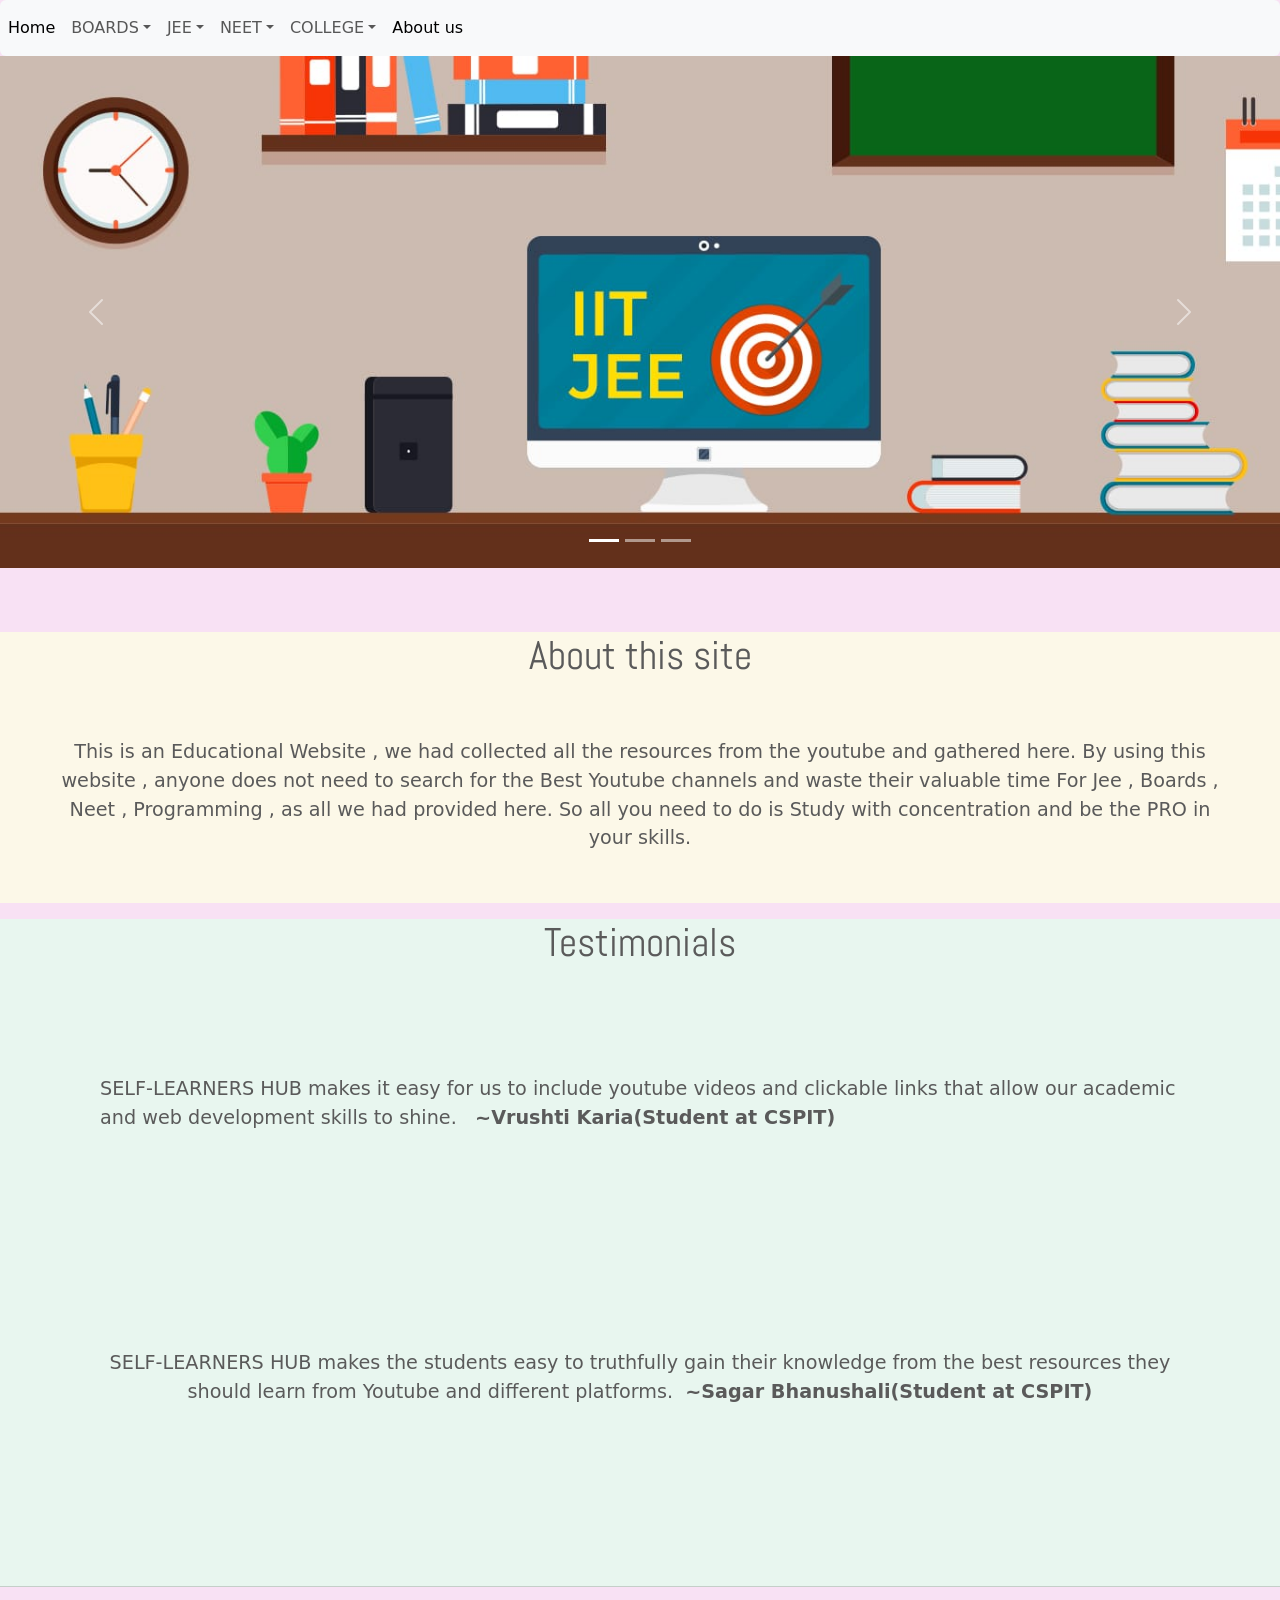
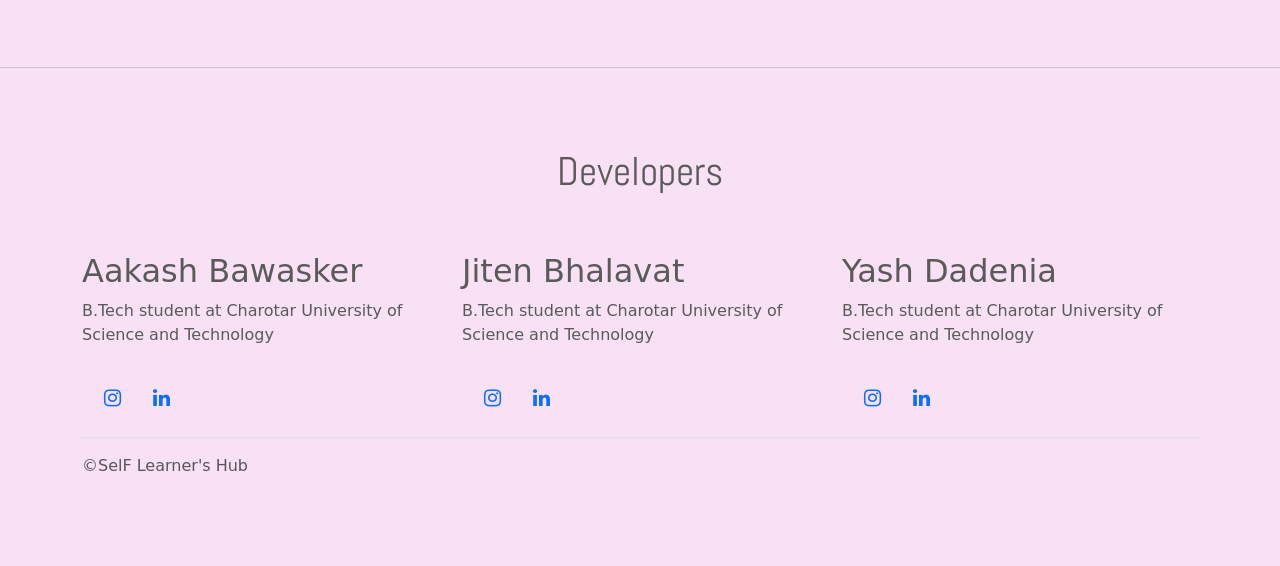
==== index.html @ 639da30c "New educational site" ====
<!doctype html>
<html lang="en">
  <head>
    <meta charset="utf-8">
    <meta name="viewport" content="width=device-width, initial-scale=1">
    <meta name="description" content="">
    <meta name="author" content="Mark Otto, Jacob Thornton, and Bootstrap contributors">
    <meta name="generator" content="Hugo 0.88.1">
    <title>S-L HUB</title>

    <link rel="canonical" href="https://getbootstrap.com/docs/5.1/examples/carousel/">
    <link rel="preconnect" href="https://fonts.googleapis.com">
 <link rel="preconnect" href="https://fonts.gstatic.com" crossorigin>
 <link href="https://fonts.googleapis.com/css2?family=Josefin+Sans&family=Noto+Sans+Mono:wght@300&display=swap" rel="stylesheet">
 <link rel="stylesheet" href="https://cdnjs.cloudflare.com/ajax/libs/font-awesome/4.7.0/css/font-awesome.min.css">

    <!-- Bootstrap core CSS -->
    <link href="https://cdn.jsdelivr.net/npm/bootstrap@5.1.3/dist/css/bootstrap.min.css" rel="stylesheet" integrity="sha384-1BmE4kWBq78iYhFldvKuhfTAU6auU8tT94WrHftjDbrCEXSU1oBoqyl2QvZ6jIW3" crossorigin="anonymous">

<link href="../assets/dist/css/bootstrap.min.css" rel="stylesheet">

<link rel="preconnect" href="https://fonts.googleapis.com">
<link rel="preconnect" href="https://fonts.gstatic.com" crossorigin>
<link href="https://fonts.googleapis.com/css2?family=Abel&display=swap" rel="stylesheet">

    <style>
      .bd-placeholder-img {
        font-size: 1.125rem;
        text-anchor: middle;
        -webkit-user-select: none;
        -moz-user-select: none;
        user-select: none;
      }

      @media (min-width: 768px) {
        .bd-placeholder-img-lg {
          font-size: 3.5rem;
        }
      }




    </style>


    <!-- Custom styles for this template -->
    <link href="style.css" rel="stylesheet">
  </head>
  <body>


<main>
  <nav class="navbar navbar-expand-lg navbar-light bg-light rounded" aria-label="Eleventh navbar example">


        <div class="collapse navbar-collapse" id="navbarsExample09">
          <ul class="navbar-nav me-auto mb-2 mb-lg-0">
            <li class="nav-item">
              <a class="nav-link active" aria-current="page" href="#">Home</a>
            </li>

            <li class="nav-item dropdown">
              <a class="nav-link dropdown-toggle" href="#" id="dropdown09" data-bs-toggle="dropdown" aria-expanded="false">BOARDS</a>
              <ul class="dropdown-menu" aria-labelledby="dropdown09">
                <li><a class="dropdown-item" href="real11&12.html"  target="_blank">Physics</a></li>
                <li><a class="dropdown-item" href="realchemboards.html" target="_blank">Chemistry</a></li>
                <li><a class="dropdown-item" href="Boards Maths.html" target="_blank">Maths</a></li>
                <li><a class="dropdown-item" href="biology neet.html" target="_blank">Biology</a></li>
              </ul>
            </li>
            <li class="nav-item dropdown">
              <a class="nav-link dropdown-toggle" href="#" id="dropdown09" data-bs-toggle="dropdown" aria-expanded="false">JEE</a>
              <ul class="dropdown-menu" aria-labelledby="dropdown09">
                <li><a class="dropdown-item" href="realjee.html" target="_blank">Physics</a></li>
                <li><a class="dropdown-item" href="realchemjee.html" target="_blank">Chemistry</a></li>
                <li><a class="dropdown-item" href="JEE MATHS.html" target="_blank">Maths</a></li>
              </ul>
            </li>
            <li class="nav-item dropdown">
              <a class="nav-link dropdown-toggle" href="#" id="dropdown09" data-bs-toggle="dropdown" aria-expanded="false">NEET</a>
              <ul class="dropdown-menu" aria-labelledby="dropdown09">
                <li><a class="dropdown-item" href="physics neet.html" target="_blank">Physics</a></li>
                <li><a class="dropdown-item" href="chemistry neet.html" target="_blank">Chemistry</a></li>
                <li><a class="dropdown-item" href="biology neet.html" target="_blank">Biology</a></li>
              </ul>
            </li>
            <li class="nav-item dropdown">
              <a class="nav-link dropdown-toggle" href="#" id="dropdown09" data-bs-toggle="dropdown" aria-expanded="false">COLLEGE</a>
              <ul class="dropdown-menu" aria-labelledby="dropdown09">
                <li><a class="dropdown-item" href="realwebdevelopment.html" target="_blank">Web-dev</a></li>
                <li><a class="dropdown-item" href="realde.html" target="_blank">Digital electronics</a></li>
                <li><a class="dropdown-item" href="realdcn (1).html" target="_blank">Computer Networking</a></li>
                <li><a class="dropdown-item" href="realprogram.html" target="_blank">Programming</a></li>
              </ul>
            </li>
            <li class="nav-item">
              <a class="nav-link active" aria-current="page" href="#">About us</a>
            </li>
            <li class="nav-item1">
              <a class="nav-link active" aria-current="page" href="#">SELF-LEARNERS HUB</a>
            </li>

          </ul>


        </div>
      </div>
    </nav>

  <div id="myCarousel" class="carousel slide" data-bs-ride="carousel">
    <div class="carousel-indicators">
      <button type="button" data-bs-target="#myCarousel" data-bs-slide-to="0" class="active" aria-current="true" aria-label="Slide 1"></button>
      <button type="button" data-bs-target="#myCarousel" data-bs-slide-to="1" aria-label="Slide 2"></button>
      <button type="button" data-bs-target="#myCarousel" data-bs-slide-to="2" aria-label="Slide 3"></button>
    </div>
    <div class="carousel-inner">
      <div class="carousel-item active">
        <svg class="bd-placeholder-img" width="100%" height="100%" xmlns="http://www.w3.org/2000/svg" aria-hidden="true" preserveAspectRatio="xMidYMid slice" focusable="false"><rect width="100%" height="100%" fill="#777"/></svg>
          <img src="iitjee.jpeg" alt="">
        <div class="container">

        </div>
      </div>
      <div class="carousel-item">
        <svg class="bd-placeholder-img" width="100%" height="100%" xmlns="http://www.w3.org/2000/svg" aria-hidden="true" preserveAspectRatio="xMidYMid slice" focusable="false"><rect width="100%" height="100%" fill="#777"/></svg>
       <img src="smart_medicine_main-800x450.jpg" alt="">
        <div class="container">

        </div>
      </div>
      <div class="carousel-item">
        <svg class="bd-placeholder-img" width="100%" height="100%" xmlns="http://www.w3.org/2000/svg" aria-hidden="true" preserveAspectRatio="xMidYMid slice" focusable="false"><rect width="100%" height="100%" fill="#777"/></svg>
         <img src="desktop-source-code-and-wallpaper-by-coding-and-programming-free-photo.jpg" alt="">
        <div class="container">

        </div>
      </div>
    </div>
    <button class="carousel-control-prev" type="button" data-bs-target="#myCarousel" data-bs-slide="prev">
      <span class="carousel-control-prev-icon" aria-hidden="true"></span>
      <span class="visually-hidden">Previous</span>
    </button>
    <button class="carousel-control-next" type="button" data-bs-target="#myCarousel" data-bs-slide="next">
      <span class="carousel-control-next-icon" aria-hidden="true"></span>
      <span class="visually-hidden">Next</span>
    </button>
  </div>


<div class="abouts">
  <h1 class="about">About this site</h1>
  <p class="para">This is an Educational Website , we had collected all the resources from the youtube and gathered here.
By using this website , anyone does not need to search for the Best Youtube channels and waste their valuable time For Jee , Boards , Neet , Programming , as all we had provided here.
 So all you need to do is Study  with concentration and be the PRO in your skills.</p>
</div>

<div class="Testimonials">
  <h1 class="about">Testimonials</h1>
  <p class="rev">SELF-LEARNERS  HUB makes it easy for us to include youtube videos and clickable links that allow our academic and web development skills to shine. &nbsp <strong>~Vrushti Karia(Student at CSPIT)</strong></p>
  <p class="rev2">SELF-LEARNERS HUB makes the students easy to truthfully gain their knowledge from the best resources they should learn from Youtube and different platforms.  &nbsp<strong>~Sagar Bhanushali(Student at CSPIT)</strong></p>
  <hr class="featurette-divider">

</div>
<hr class="featurette-divider">
  <div class="container">
    <h1 class="dev">Developers</h1>
    <br>
    <br>
    <div class="row">
      <div class="col-lg-4">

        <h2>Aakash Bawasker</h2>
        <p>B.Tech student at Charotar University of Science and Technology</p>
        <a href="https://www.instagram.com/aakash_bawasker/" class="fa fa-instagram"  ></a>
        <a href="https://www.linkedin.com/in/aakash-bawasker-bb11561b8/" class="fa fa-linkedin" ></a>
      </div><!-- /.col-lg-4 -->
      <div class="col-lg-4">

        <h2>Jiten Bhalavat</h2>
        <p>B.Tech student at Charotar University of Science and Technology</p>
        <a href="https://www.instagram.com/realistic_jiten054/" class="fa fa-instagram"  ></a>
        <a href="https://www.linkedin.com/in/jiten-bhalavat-812603209/" class="fa fa-linkedin" ></a>
      </div><!-- /.col-lg-4 -->
      <div class="col-lg-4">

        <h2>Yash Dadenia</h2>
        <p>B.Tech student at Charotar University of Science and Technology</p>
        <a href="https://www.instagram.com/yash_ash11/" class="fa fa-instagram"  ></a>
        <a href="https://www.linkedin.com/in/yash-dedania-49b08720b/" class="fa fa-linkedin" ></a>
      </div><!-- /.col-lg-4 -->
    </div><!-- /.row -->
    <footer class="d-flex flex-wrap justify-content-between align-items-center py-3 my-4 border-top">
      <div class="col-md-4 d-flex align-items-center">

        <span class="text-muted">&copy;SelF Learner's Hub</span>
        <!-- Instagram -->



      </div>


    </footer>
  </div>
</main>

<script src="https://cdn.jsdelivr.net/npm/bootstrap@5.1.3/dist/js/bootstrap.bundle.min.js" integrity="sha384-ka7Sk0Gln4gmtz2MlQnikT1wXgYsOg+OMhuP+IlRH9sENBO0LRn5q+8nbTov4+1p" crossorigin="anonymous"></script>

    <script src="../assets/dist/js/bootstrap.bundle.min.js"></script>


  </body>
</html>
---- style.css ----
/* GLOBAL STYLES
-------------------------------------------------- */
/* Padding below the footer and lighter body text */

body {

  padding-bottom: 3rem;
  color: #5a5a5a;
  background-color: #F8E1F4;
}


/* CUSTOMIZE THE CAROUSEL
-------------------------------------------------- */

/* Carousel base class */
.carousel {
  margin-bottom: 4rem;
}
/* Since positioning the image, we need to help out the caption */
.carousel-caption {
  bottom: 3rem;
  z-index: 10;
}

/* Declare heights because of positioning of img element */
.carousel-item {
  height: 32rem;
}
.carousel-item > img {
  position: absolute;
  top: 0;
  left: 0;
  min-width: 100%;
  height: 32rem;
}


/* MARKETING CONTENT
-------------------------------------------------- */

/* Center align the text within the three columns below the carousel */
.marketing .col-lg-4 {
  margin-bottom: 1.5rem;
  text-align: center;
}
.marketing h2 {
  font-weight: 400;
}
/* rtl:begin:ignore */
.marketing .col-lg-4 p {
  margin-right: .75rem;
  margin-left: .75rem;
}
/* rtl:end:ignore */


/* Featurettes
------------------------- */

.featurette-divider {
  margin: 5rem 0; /* Space out the Bootstrap <hr> more */
}

/* Thin out the marketing headings */
.featurette-heading {
  font-weight: 300;
  line-height: 1;
  /* rtl:remove */
  letter-spacing: -.05rem;
}


/* RESPONSIVE CSS
-------------------------------------------------- */

@media (min-width: 40em) {
  /* Bump up size of carousel content */
  .carousel-caption p {
    margin-bottom: 1.25rem;
    font-size: 1.25rem;
    line-height: 1.4;
  }

  .featurette-heading {
    font-size: 50px;
  }
}

@media (min-width: 62em) {
  .featurette-heading {
    margin-top: 7rem;
  }
}
.nav-item1{
  position: relative;
  left: 900px;
  font-family: 'Josefin Sans', sans-serif;
font-family: 'Noto Sans Mono', monospace;
font-weight: bolder;
}
.dev{
  text-align: center;
}
.fa {
  padding: 20px;
  font-size: 20px;
  width: 20px;
  height:20px;
  text-align: center;
  text-decoration: none;
  margin: 5px 2px;
  border-radius: 50%;
}
.dev{
  font-family: 'Abel', sans-serif;
}
.about{
  text-align: center;
  font-family: 'Abel', sans-serif;
}
.para{
  text-align: center;
  padding: 50px;
  font-size: 120%;
}
.navbar navbar-expand-lg navbar-light bg-light rounded{
  background-color: #E8F6EF;
}
.rev{
  text-align: left;
  font-size: 120%;
  padding: 100px;
}
.rev2{
  padding: 100px;
  text-align: center;
  font-size: 120%;
}
.Testimonials{
  background-color: #E8F6EF;
}
.abouts{
  background-color: #FCF8E8;
}
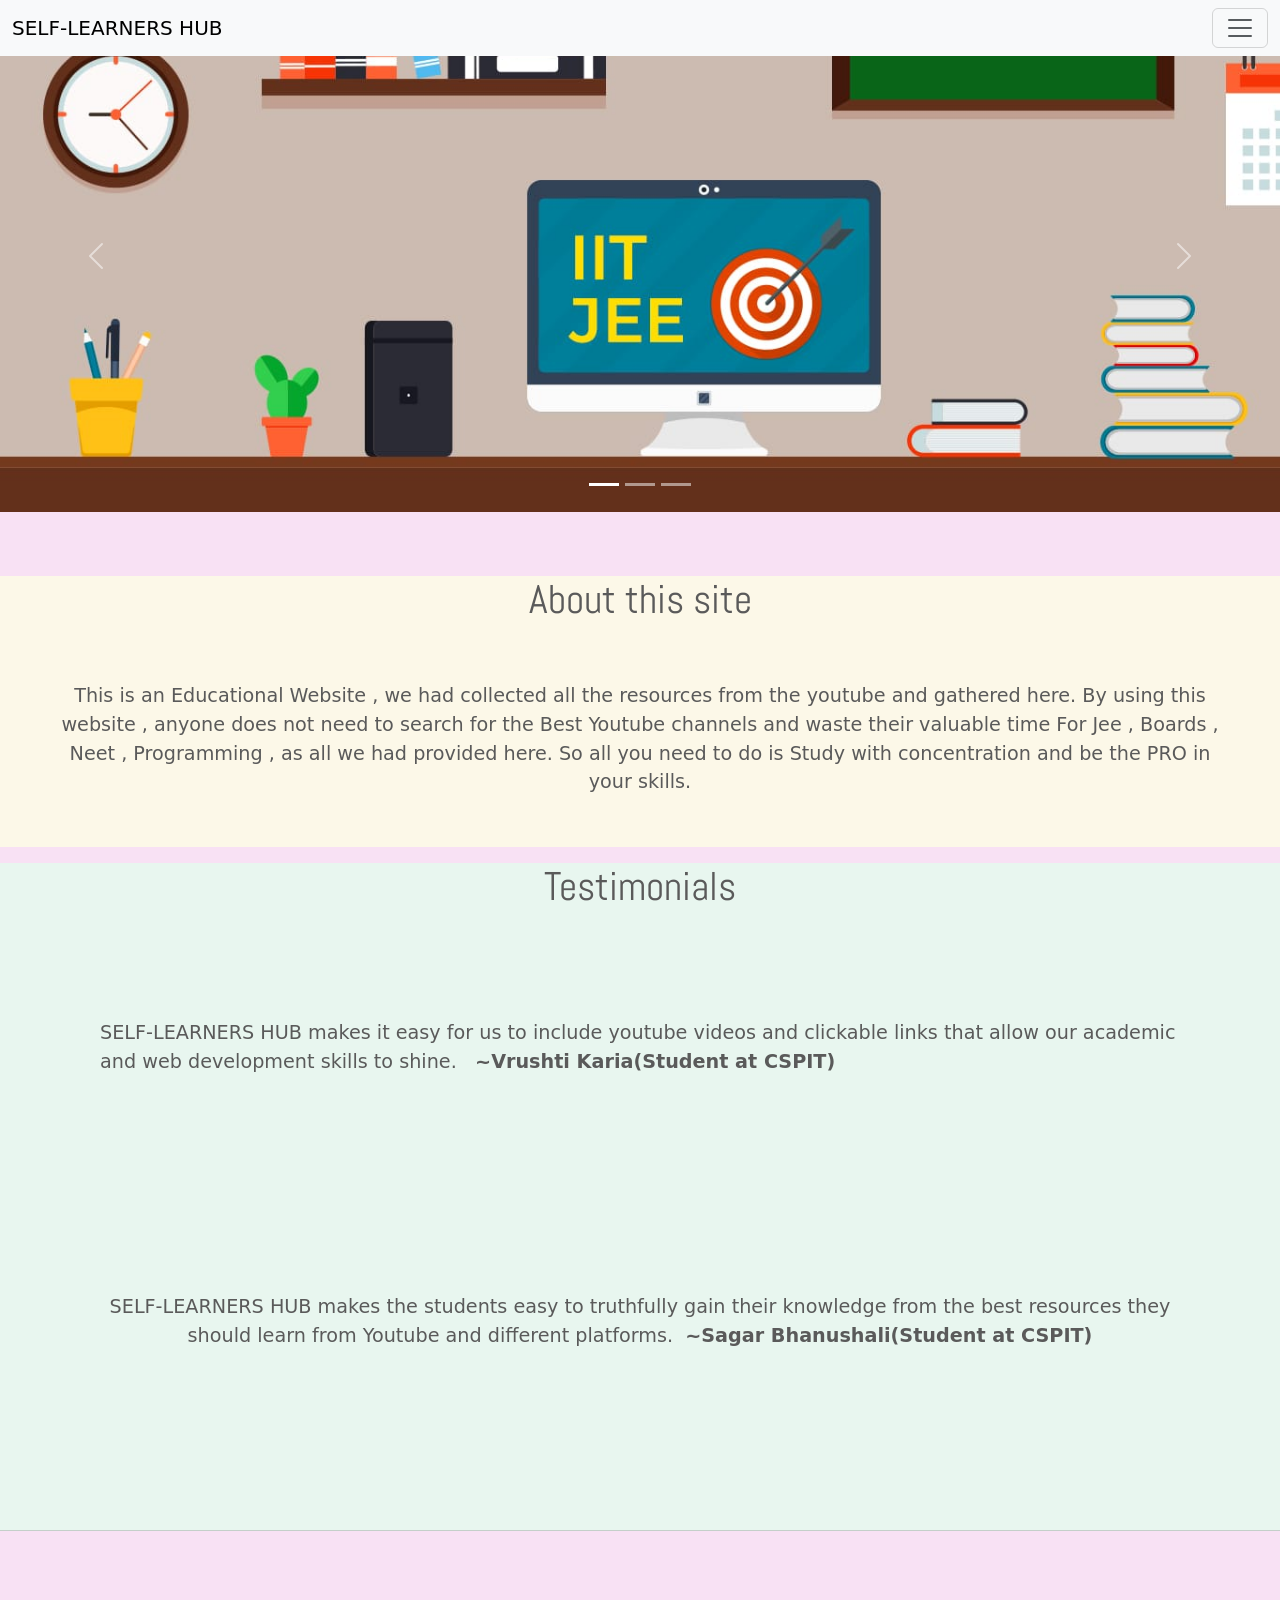
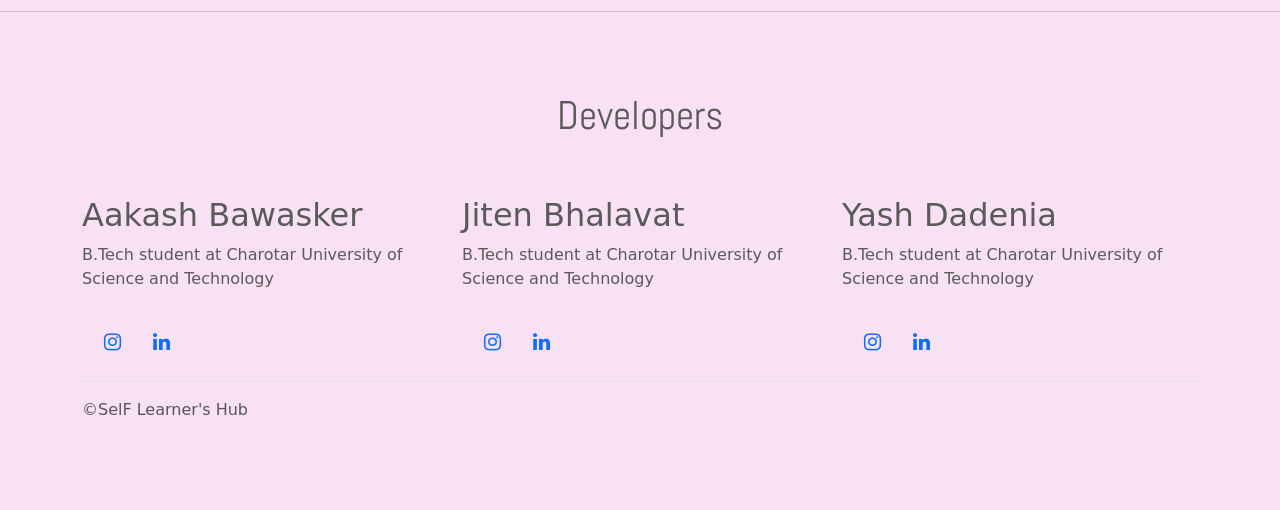
==== commit 71adbfba: "Add files via upload" ====
--- a/index.html
+++ b/index.html
@@ -51,63 +51,84 @@
 
 
 <main>
-  <nav class="navbar navbar-expand-lg navbar-light bg-light rounded" aria-label="Eleventh navbar example">
-
-
-        <div class="collapse navbar-collapse" id="navbarsExample09">
-          <ul class="navbar-nav me-auto mb-2 mb-lg-0">
+  <nav class="navbar navbar-light bg-light fixed-top">
+    <div class="container-fluid">
+      <a class="navbar-brand" href="#">SELF-LEARNERS HUB</a>
+      <button class="navbar-toggler" type="button" data-bs-toggle="offcanvas" data-bs-target="#offcanvasNavbar" aria-controls="offcanvasNavbar">
+        <span class="navbar-toggler-icon"></span>
+      </button>
+      <div class="offcanvas offcanvas-end" tabindex="-1" id="offcanvasNavbar" aria-labelledby="offcanvasNavbarLabel">
+        <div class="offcanvas-header">
+          <h5 class="offcanvas-title" id="offcanvasNavbarLabel">SELF-LEARNERS HUB</h5>
+          <button type="button" class="btn-close text-reset" data-bs-dismiss="offcanvas" aria-label="Close"></button>
+        </div>
+        <div class="offcanvas-body">
+          <ul class="navbar-nav justify-content-end flex-grow-1 pe-3">
             <li class="nav-item">
-              <a class="nav-link active" aria-current="page" href="#">Home</a>
-            </li>
-
-            <li class="nav-item dropdown">
-              <a class="nav-link dropdown-toggle" href="#" id="dropdown09" data-bs-toggle="dropdown" aria-expanded="false">BOARDS</a>
-              <ul class="dropdown-menu" aria-labelledby="dropdown09">
+              <a class="nav-link active" aria-current="page" href="#">HOME</a>
+            </li>
+
+            <li class="nav-item dropdown">
+              <a class="nav-link dropdown-toggle" href="#" id="offcanvasNavbarDropdown" role="button" data-bs-toggle="dropdown" aria-expanded="false">
+                BOARDS
+              </a>
+              <ul class="dropdown-menu" aria-labelledby="offcanvasNavbarDropdown">
                 <li><a class="dropdown-item" href="real11&12.html"  target="_blank">Physics</a></li>
                 <li><a class="dropdown-item" href="realchemboards.html" target="_blank">Chemistry</a></li>
                 <li><a class="dropdown-item" href="Boards Maths.html" target="_blank">Maths</a></li>
                 <li><a class="dropdown-item" href="biology neet.html" target="_blank">Biology</a></li>
-              </ul>
-            </li>
-            <li class="nav-item dropdown">
-              <a class="nav-link dropdown-toggle" href="#" id="dropdown09" data-bs-toggle="dropdown" aria-expanded="false">JEE</a>
-              <ul class="dropdown-menu" aria-labelledby="dropdown09">
+
+
+              </ul>
+            </li>
+
+            <li class="nav-item dropdown">
+              <a class="nav-link dropdown-toggle" href="#" id="offcanvasNavbarDropdown" role="button" data-bs-toggle="dropdown" aria-expanded="false">
+                JEE
+              </a>
+              <ul class="dropdown-menu" aria-labelledby="offcanvasNavbarDropdown">
                 <li><a class="dropdown-item" href="realjee.html" target="_blank">Physics</a></li>
                 <li><a class="dropdown-item" href="realchemjee.html" target="_blank">Chemistry</a></li>
                 <li><a class="dropdown-item" href="JEE MATHS.html" target="_blank">Maths</a></li>
-              </ul>
-            </li>
-            <li class="nav-item dropdown">
-              <a class="nav-link dropdown-toggle" href="#" id="dropdown09" data-bs-toggle="dropdown" aria-expanded="false">NEET</a>
-              <ul class="dropdown-menu" aria-labelledby="dropdown09">
+
+
+              </ul>
+            </li>
+
+            <li class="nav-item dropdown">
+              <a class="nav-link dropdown-toggle" href="#" id="offcanvasNavbarDropdown" role="button" data-bs-toggle="dropdown" aria-expanded="false">
+                NEET
+              </a>
+              <ul class="dropdown-menu" aria-labelledby="offcanvasNavbarDropdown">
                 <li><a class="dropdown-item" href="physics neet.html" target="_blank">Physics</a></li>
                 <li><a class="dropdown-item" href="chemistry neet.html" target="_blank">Chemistry</a></li>
                 <li><a class="dropdown-item" href="biology neet.html" target="_blank">Biology</a></li>
-              </ul>
-            </li>
-            <li class="nav-item dropdown">
-              <a class="nav-link dropdown-toggle" href="#" id="dropdown09" data-bs-toggle="dropdown" aria-expanded="false">COLLEGE</a>
-              <ul class="dropdown-menu" aria-labelledby="dropdown09">
+
+
+              </ul>
+            </li>
+
+            <li class="nav-item dropdown">
+              <a class="nav-link dropdown-toggle" href="#" id="offcanvasNavbarDropdown" role="button" data-bs-toggle="dropdown" aria-expanded="false">
+                COLLEGE
+              </a>
+              <ul class="dropdown-menu" aria-labelledby="offcanvasNavbarDropdown">
                 <li><a class="dropdown-item" href="realwebdevelopment.html" target="_blank">Web-dev</a></li>
                 <li><a class="dropdown-item" href="realde.html" target="_blank">Digital electronics</a></li>
                 <li><a class="dropdown-item" href="realdcn (1).html" target="_blank">Computer Networking</a></li>
                 <li><a class="dropdown-item" href="realprogram.html" target="_blank">Programming</a></li>
-              </ul>
-            </li>
-            <li class="nav-item">
-              <a class="nav-link active" aria-current="page" href="#">About us</a>
-            </li>
-            <li class="nav-item1">
-              <a class="nav-link active" aria-current="page" href="#">SELF-LEARNERS HUB</a>
-            </li>
+
+
+              </ul>
+            </li>
+            
 
           </ul>
 
-
-        </div>
-      </div>
-    </nav>
-
+        </div>
+      </div>
+    </div>
+  </nav>
   <div id="myCarousel" class="carousel slide" data-bs-ride="carousel">
     <div class="carousel-indicators">
       <button type="button" data-bs-target="#myCarousel" data-bs-slide-to="0" class="active" aria-current="true" aria-label="Slide 1"></button>
